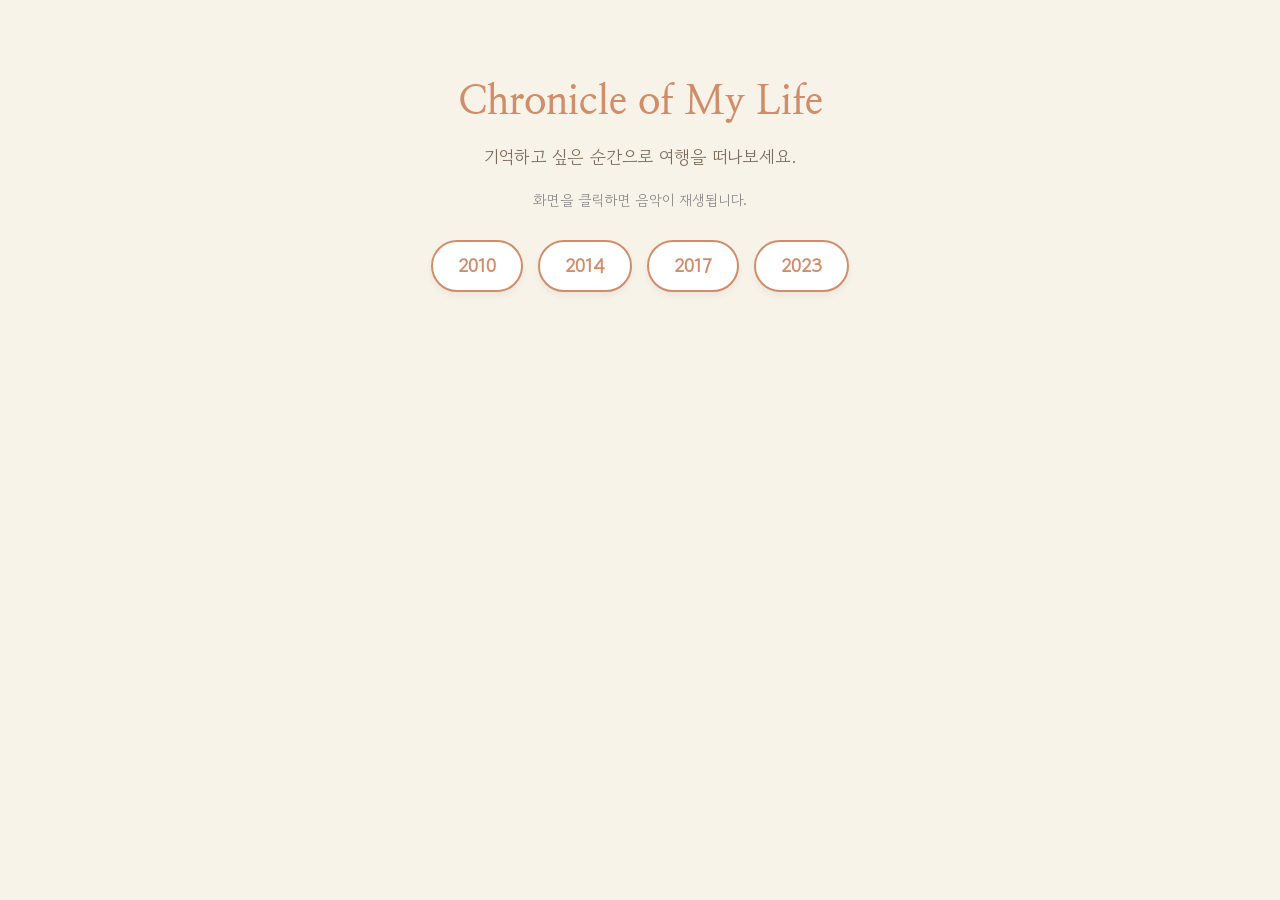
==== banges/index.html @ 10011db4 "Rename code_artifact.html to index.html" ====
<!DOCTYPE html>
<html lang="ko">
<head>
    <meta charset="UTF-8">
    <meta name="viewport" content="width=device-width, initial-scale=1.0">
    <title>Chronicle of My Life</title>
    <link rel="preconnect" href="https://fonts.googleapis.com">
    <link rel="preconnect" href="https://fonts.gstatic.com" crossorigin>
    <link href="https://fonts.googleapis.com/css2?family=Gowun+Dodum&family=Nanum+Myeongjo:wght@400;700&display=swap" rel="stylesheet">
    
    <style>
        :root {
            --bg-color: #f7f3e8;
            --point-color: #d18d6a;
            --text-main: #4a3f35;
            --text-sub: #7a6a5a;
        }

        body {
            margin: 0;
            padding: 0;
            background-color: var(--bg-color);
            background-image: url('https://www.transparenttextures.com/patterns/cream-paper.png');
            font-family: 'Gowun Dodum', sans-serif;
            color: var(--text-main);
            display: flex;
            flex-direction: column;
            align-items: center;
            min-height: 100vh;
        }

        header { text-align: center; margin-top: 50px; margin-bottom: 30px; }
        header h1 { font-family: 'Nanum Myeongjo', serif; font-size: 2.5rem; color: var(--point-color); margin-bottom: 10px; }
        header p { color: var(--text-sub); font-size: 1.1rem; }

        .year-container { display: flex; gap: 15px; flex-wrap: wrap; justify-content: center; margin-bottom: 40px; max-width: 800px; }

        .year-btn {
            background-color: #fff;
            border: 2px solid var(--point-color);
            color: var(--point-color);
            padding: 10px 25px;
            border-radius: 30px;
            font-family: 'Gowun Dodum', sans-serif;
            font-size: 1.2rem;
            font-weight: bold;
            cursor: pointer;
            transition: all 0.3s ease;
            box-shadow: 0 4px 6px rgba(0,0,0,0.05);
        }

        .year-btn:hover, .year-btn.active {
            background-color: var(--point-color);
            color: #fff;
            transform: translateY(-3px);
        }

        .card-container { width: 100%; max-width: 600px; display: none; opacity: 0; transform: translateY(20px); transition: all 0.5s ease-in-out; padding: 0 20px; box-sizing: border-box; }
        .card-container.show { display: block; opacity: 1; transform: translateY(0); }
        .album-card { background: #fff; padding: 25px; border-radius: 10px; box-shadow: 0 10px 25px rgba(0,0,0,0.08); }

        .polaroid { background-color: #fff; padding: 15px 15px 40px 15px; box-shadow: 0 4px 10px rgba(0,0,0,0.1); margin-bottom: 25px; transform: rotate(-2deg); }
        .polaroid img { width: 100%; height: 350px; object-fit: cover; background-color: #ececec; }
        .polaroid-title { text-align: center; font-family: 'Nanum Myeongjo', serif; font-weight: bold; margin-top: 10px; }

        .content-area { text-align: center; }
        .emotion-badge { display: inline-block; background-color: #f0e6d2; padding: 5px 15px; border-radius: 20px; margin-bottom: 15px; }
        .story { font-size: 1.2rem; line-height: 1.6; margin-bottom: 20px; }
        .quote { font-family: 'Nanum Myeongjo', serif; color: var(--text-sub); padding: 15px; border-top: 1px dashed #dcb8a3; }
        
        #music-notice { margin-top: 20px; font-size: 0.9rem; color: #888; }
    </style>
</head>
<body>

    <header>
        <h1>Chronicle of My Life</h1>
        <p>기억하고 싶은 순간으로 여행을 떠나보세요.</p>
        <div id="music-notice">화면을 클릭하면 음악이 재생됩니다.</div>
    </header>

    <div class="year-container" id="yearButtons"></div>
    <div class="card-container" id="cardContainer">
        <div class="album-card" id="albumCard"></div>
    </div>

    <!-- 오디오 태그: 업로드하신 파일 적용 -->
    <audio id="bgMusic" loop>
        <source src="Alan Walker - Faded.mp3" type="audio/mpeg">
        브라우저가 오디오 재생을 지원하지 않습니다.
    </audio>

    <script>
        const memoryData = [
            { year: 2010, title: "As Baby", story: "세상에 나를 선보이다", emotion: "😊 설렘", image: "baby.jpg", fallback: "https://images.unsplash.com/photo-1555252333-9f8e92e65df9?auto=format&fit=crop&w=800&q=80", quote: "모든 시작은 설렘이었다." },
            { year: 2014, title: "As Kid", story: "모든 것이 새로왔다", emotion: "❤️ 행복", image: "kid.jpg", fallback: "https://images.unsplash.com/photo-1503454537195-1dcabb73ffb9?auto=format&fit=crop&w=800&q=80", quote: "모든 것이 마냥 좋기만 했다." },
            { year: 2017, title: "As Child", story: "학교라는 공간, 설렘과 두려움이 공존했다", emotion: "😄 기대", image: "enter.jpg", fallback: "https://images.unsplash.com/photo-1427504494785-3a9ca7044f45?auto=format&fit=crop&w=800&q=80", quote: "도전은 새로운 세상을 연다." },
            { year: 2023, title: "As Adolescent", story: "몸과 마음이 하루하루 달라진다", emotion: "😅 긴장", image: "sixth.jpg", fallback: "https://images.unsplash.com/photo-1516321318423-f06f85e504b3?auto=format&fit=crop&w=800&q=80", quote: "경험은 최고의 스승이다." }
        ];

        const yearButtonsContainer = document.getElementById('yearButtons');
        const cardContainer = document.getElementById('cardContainer');
        const albumCard = document.getElementById('albumCard');
        const bgMusic = document.getElementById('bgMusic');

        // 첫 클릭 시 음악 시작
        document.body.addEventListener('click', () => {
            if (bgMusic.paused) {
                bgMusic.play();
                document.getElementById('music-notice').innerText = "음악이 재생 중입니다 🎵";
            }
        }, { once: true });

        memoryData.forEach(data => {
            const btn = document.createElement('button');
            btn.classList.add('year-btn');
            btn.innerText = Math.floor(data.year);
            btn.addEventListener('click', () => {
                document.querySelectorAll('.year-btn').forEach(b => b.classList.remove('active'));
                btn.classList.add('active');
                showMemoryCard(data);
            });
            yearButtonsContainer.appendChild(btn);
        });

        function showMemoryCard(data) {
            cardContainer.classList.remove('show');
            setTimeout(() => {
                albumCard.innerHTML = `
                    <div class="polaroid">
                        <img src="${data.image}" alt="기억의 사진" onerror="this.onerror=null; this.src='${data.fallback}';">
                        <div class="polaroid-title">${data.title} (${Math.floor(data.year)}년)</div>
                    </div>
                    <div class="content-area">
                        <div class="emotion-badge">${data.emotion}</div>
                        <div class="story">${data.story}</div>
                        <div class="quote">"${data.quote}"</div>
                    </div>
                `;
                cardContainer.classList.add('show');
            }, 150);
        }
    </script>
</body>
</html>
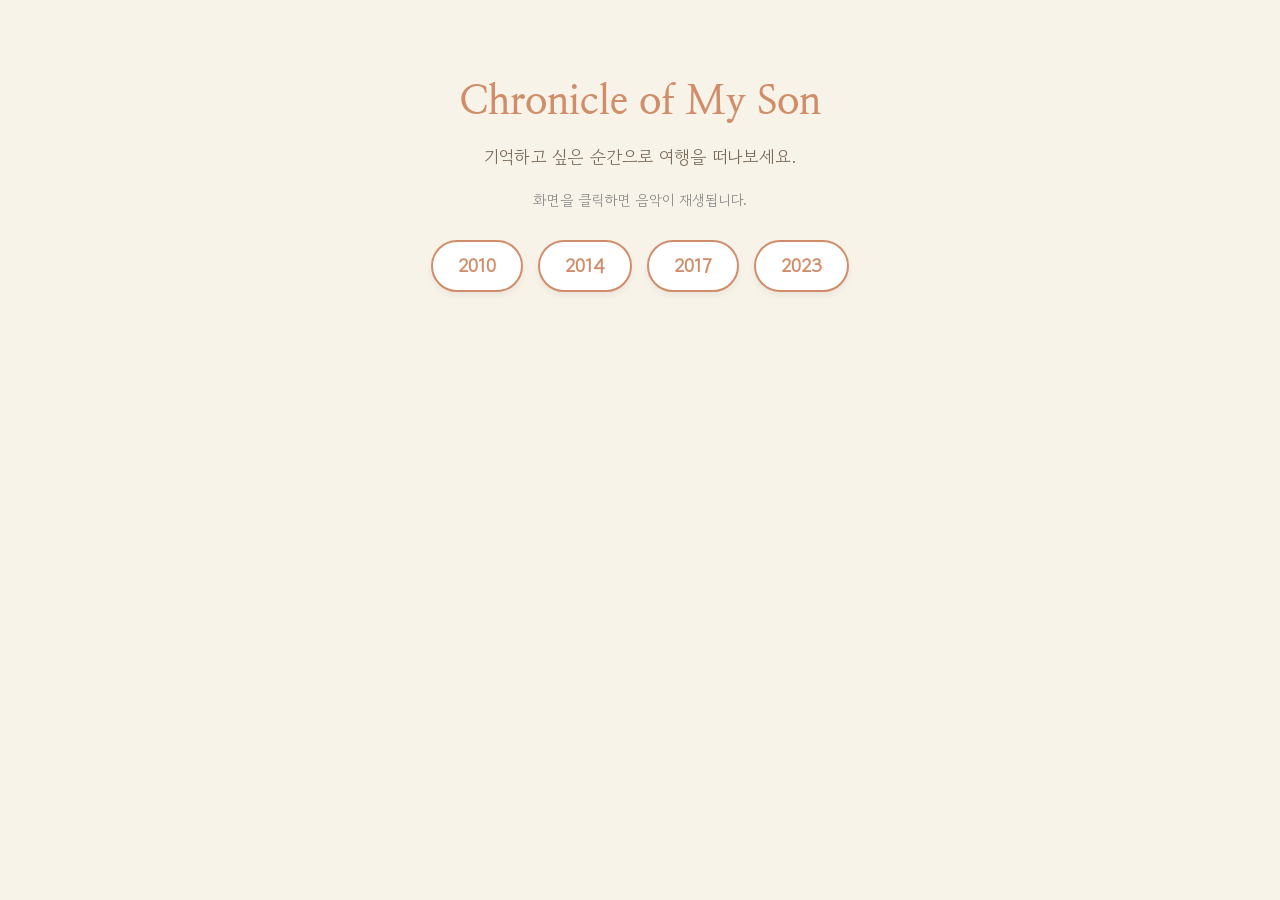
==== commit e825414d: "Add files via upload" ====
--- a/banges/index.html
+++ b/banges/index.html
@@ -3,7 +3,7 @@
 <head>
     <meta charset="UTF-8">
     <meta name="viewport" content="width=device-width, initial-scale=1.0">
-    <title>Chronicle of My Life</title>
+    <title>Chronicle of My Son</title>
     <link rel="preconnect" href="https://fonts.googleapis.com">
     <link rel="preconnect" href="https://fonts.gstatic.com" crossorigin>
     <link href="https://fonts.googleapis.com/css2?family=Gowun+Dodum&family=Nanum+Myeongjo:wght@400;700&display=swap" rel="stylesheet">
@@ -74,7 +74,7 @@
 <body>
 
     <header>
-        <h1>Chronicle of My Life</h1>
+        <h1>Chronicle of My Son</h1>
         <p>기억하고 싶은 순간으로 여행을 떠나보세요.</p>
         <div id="music-notice">화면을 클릭하면 음악이 재생됩니다.</div>
     </header>
@@ -142,4 +142,4 @@
         }
     </script>
 </body>
-</html>
+</html>
